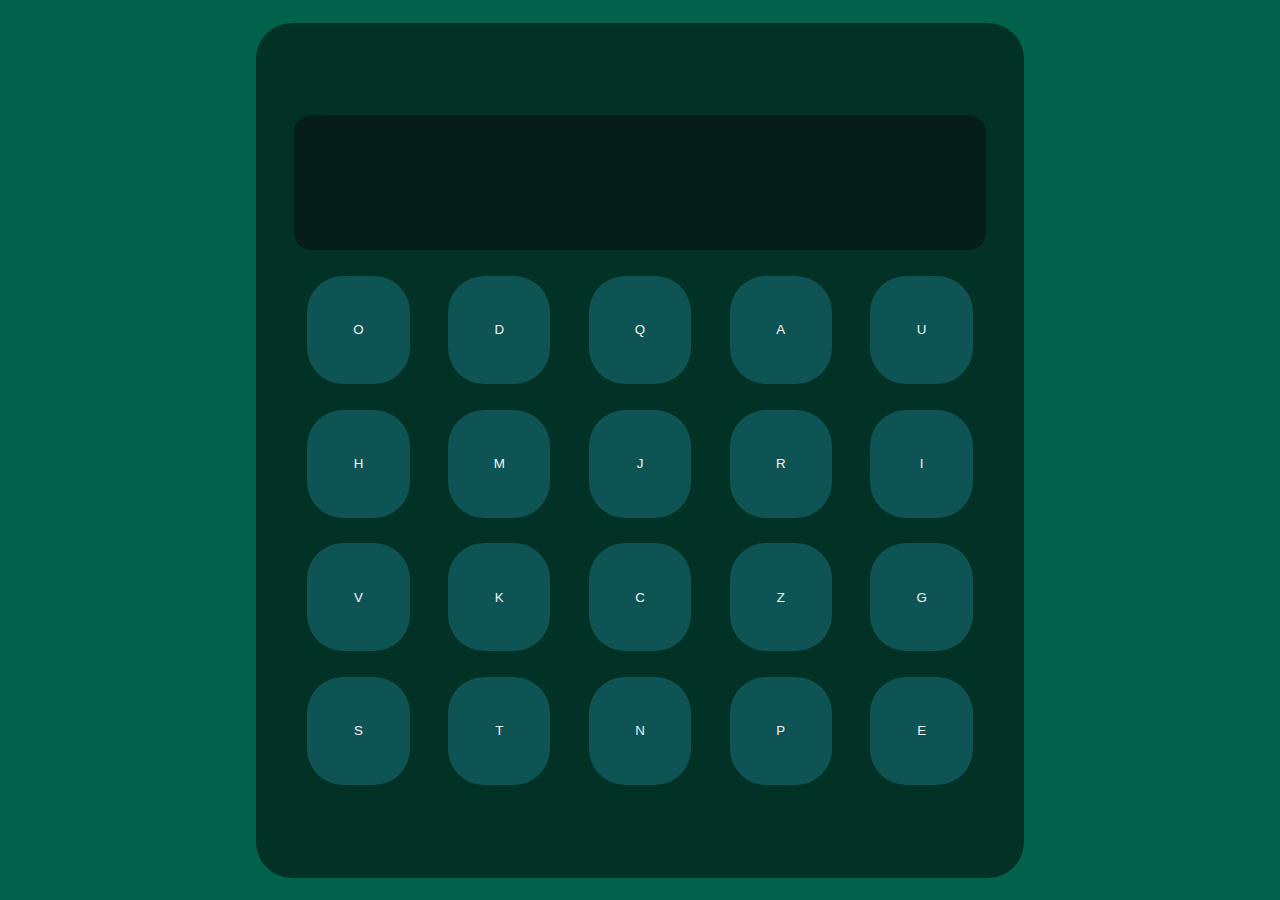
==== guessy.html @ 06e2c5e0 "ERROR: Site crashes on attempt to rerender the site after completing a guess. Problem might be from " ====
<!DOCTYPE html>
<html lang="en">
<head>
  <meta charset="UTF-8">
  <meta name="viewport" content="width=device-width, initial-scale=1.0">
  <title>Guessing game</title>
  <link rel="stylesheet" href="./styles/animations.css"/>
  <link rel="stylesheet" href="./styles/guessyStyles/general.css"/>
  <link rel="stylesheet" href="./styles/guessyStyles/guessy.css"/>
  <link rel="stylesheet" href="./styles/colors.css"/>
</head>
<body>
  <div class="container">

  </div>
  <script type="module" src="./scripts/guessy.js"></script>
</body>
</html>
---- styles/animations.css ----
@keyframes fade-in {
  0%{
    opacity: 0;
  }

  100%{
    opacity: 1;
  }
}

@keyframes fade-out {
  0%{
    opacity: 1;
  }

  100%{
    opacity: 0;
  }
}

@keyframes fade-in-out {
  0%{
    opacity: 0;
  }

  40%{
    opacity: 1;
  }

  80%{
    opacity: 1;
  }

  100%{
    opacity: 0;
  }
}
---- styles/guessyStyles/general.css ----
*{
  font-family: 'Gill Sans', 'Gill Sans MT', Calibri, 'Trebuchet MS', sans-serif;
  box-sizing: border-box;
  color: var(--fontColor1);
  padding:0;
  margin:0;
}

.invisible{
  display:none;
}

.grid-visible{
  display:grid;
}

.flex-visible{
  display:flex;
}

body{
  overflow: hidden;
  display: flex;
  align-items: center;
  justify-content: center;
  background-color: var(--mainColor1);
  width:100vw;
  height: 100vh;
}
---- styles/guessyStyles/guessy.css ----
.container{
  display: flex;
  flex-direction: column;
  width: 60%;
  height:95%;
  gap: 2vw;
  padding: 3vw;
  align-items: center;
  justify-content: center;
  background-color: var(--mainColor2);
  border-radius: 4vh;
}

.entry{
  background-color: var(--subColor2);
  width: 100%;
  border-radius: 2vh;
  place-content: center;
  min-height: 15vh;
  padding: 3vh;
  gap:1vw;
}

.letters{
  display: grid;
  place-content: center;
  grid-template-columns: 4vw 4vw 4vw 4vw 4vw;
  column-gap: 7vw;
  row-gap: 2vw;
  place-items: center;
}

.letter{
  display: flex;
  align-items: center;
  justify-content: center;
  background-color: var(--buttonColor3);
  width: 8vw;
  height: 12vh;
  border-radius: 4vh;
  border: none;

  &:hover{
    background-color: var(--buttonColor2);
  }
}
---- styles/colors.css ----
:root{
  --mainColor1: #03624c;
  --mainColor2: #023126;
  --subColor1: #024838;
  --subColor2: #061d19;
  --fontColor1: whitesmoke;
  --buttonColor1: #082929;
  --buttonColor2: #030f0f;
  --buttonColor3:#0e5454;
}
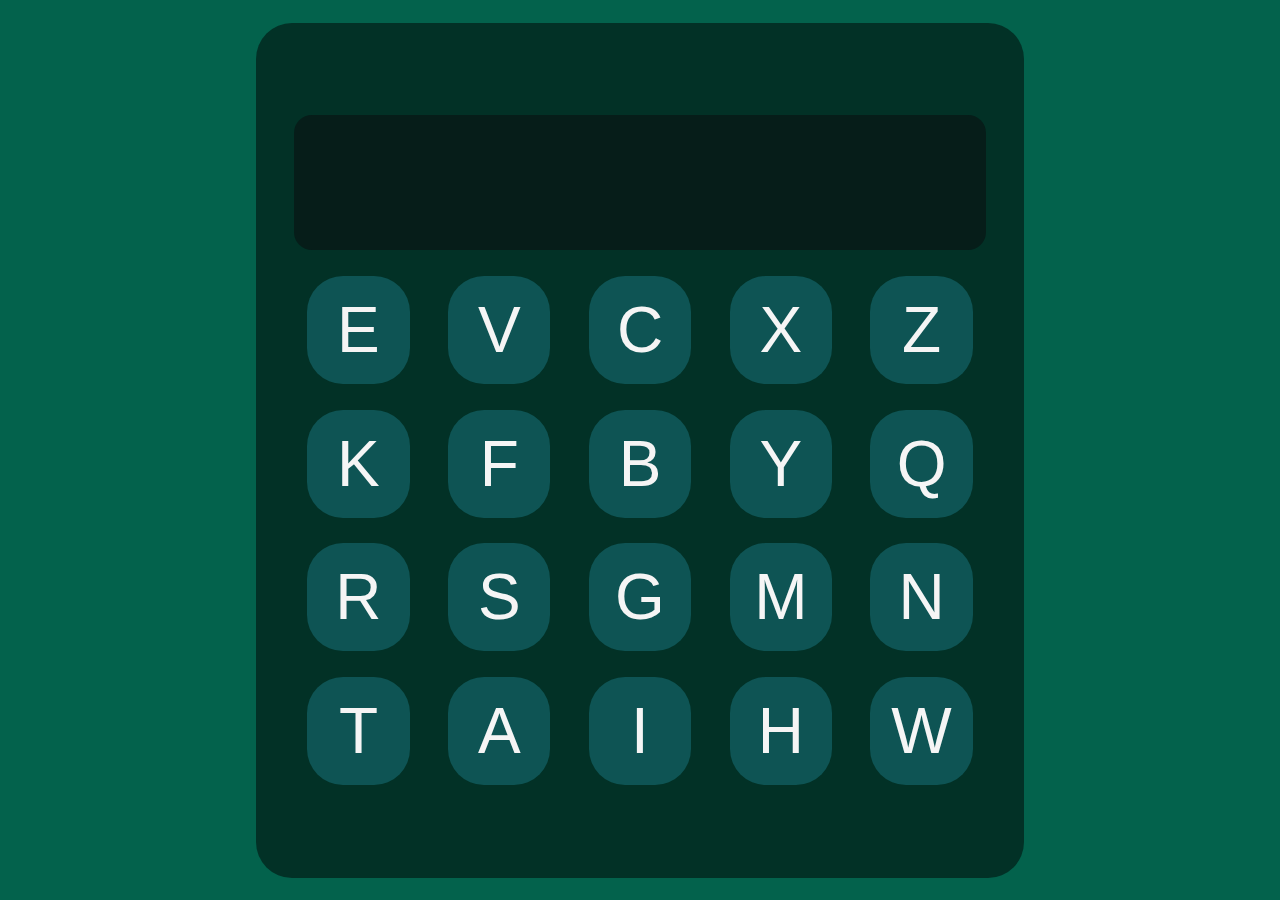
==== commit eecd29dc: "Created Congratulations method so a user knows when they've gotten the the answer. To Develop more u" ====
--- a/guessy.html
+++ b/guessy.html
@@ -8,8 +8,12 @@
   <link rel="stylesheet" href="./styles/guessyStyles/general.css"/>
   <link rel="stylesheet" href="./styles/guessyStyles/guessy.css"/>
   <link rel="stylesheet" href="./styles/colors.css"/>
+  <link rel="stylesheet" href="./styles/guessyStyles/confetti.css">
 </head>
 <body>
+  <div class="confetti-wrapper">
+    <!-- Confetti elements will be created using CSS -->
+  </div>
   <div class="container">
 
   </div>
--- a/styles/guessyStyles/guessy.css
+++ b/styles/guessyStyles/guessy.css
@@ -39,8 +39,10 @@
   height: 12vh;
   border-radius: 4vh;
   border: none;
+  font-size:4em;
+  font-style:bold;
 
   &:hover{
     background-color: var(--buttonColor2);
   }
-}+}
--- a/styles/guessyStyles/confetti.css
+++ b/styles/guessyStyles/confetti.css
@@ -0,0 +1,69 @@
+body {
+    margin: 0;
+    padding: 0;
+    overflow: hidden;
+  }
+  .confetti-wrapper {
+    position: fixed;
+    top: 0;
+    left: 0;
+    width: 100%;
+    height: 100%;
+    pointer-events: none; /* Prevent interaction */
+    overflow: hidden;
+  }
+  @keyframes confetti-fall {
+    0% {
+      transform: translateY(-100%) rotate(0deg);
+      opacity: 1;
+    }
+    100% {
+      transform: translateY(100vh) rotate(270deg);
+      opacity: 0.8;
+    }
+  }
+  .confetti-piece {
+    position: absolute;
+    width: 10px;
+    height: 20px;
+    background: var(--confetti-color, red);
+    opacity: 0.9;
+    animation: confetti-fall var(--fall-duration, 4s) linear infinite;
+    clip-path: polygon(50% 0%, 0% 100%, 100% 100%); 
+  }
+
+  /* Randomize confetti properties */
+.confetti-piece:nth-child(1) {
+    left: 10%;
+    --confetti-color: #ff6347;
+    --fall-duration: 3s;
+    }
+    .confetti-piece:nth-child(2) {
+    left: 25%;
+    --confetti-color: #ffa500;
+    --fall-duration: 5s;
+    }
+    .confetti-piece:nth-child(3) {
+    left: 40%;
+    --confetti-color: #32cd32;
+    --fall-duration: 4.5s;
+    }
+    .confetti-piece:nth-child(4) {
+    left: 60%;
+    --confetti-color: #1e90ff;
+    --fall-duration: 3.5s;
+    }
+    .confetti-piece:nth-child(5) {
+    left: 80%;
+    --confetti-color: #ff69b4;
+    --fall-duration: 6s;
+    }   
+
+    @keyframes confetti-fall {
+        0% {
+          transform: translateY(-100%) rotate(0deg);
+        }
+        100% {
+          transform: translateY(100vh) rotate(360deg);
+        }
+      }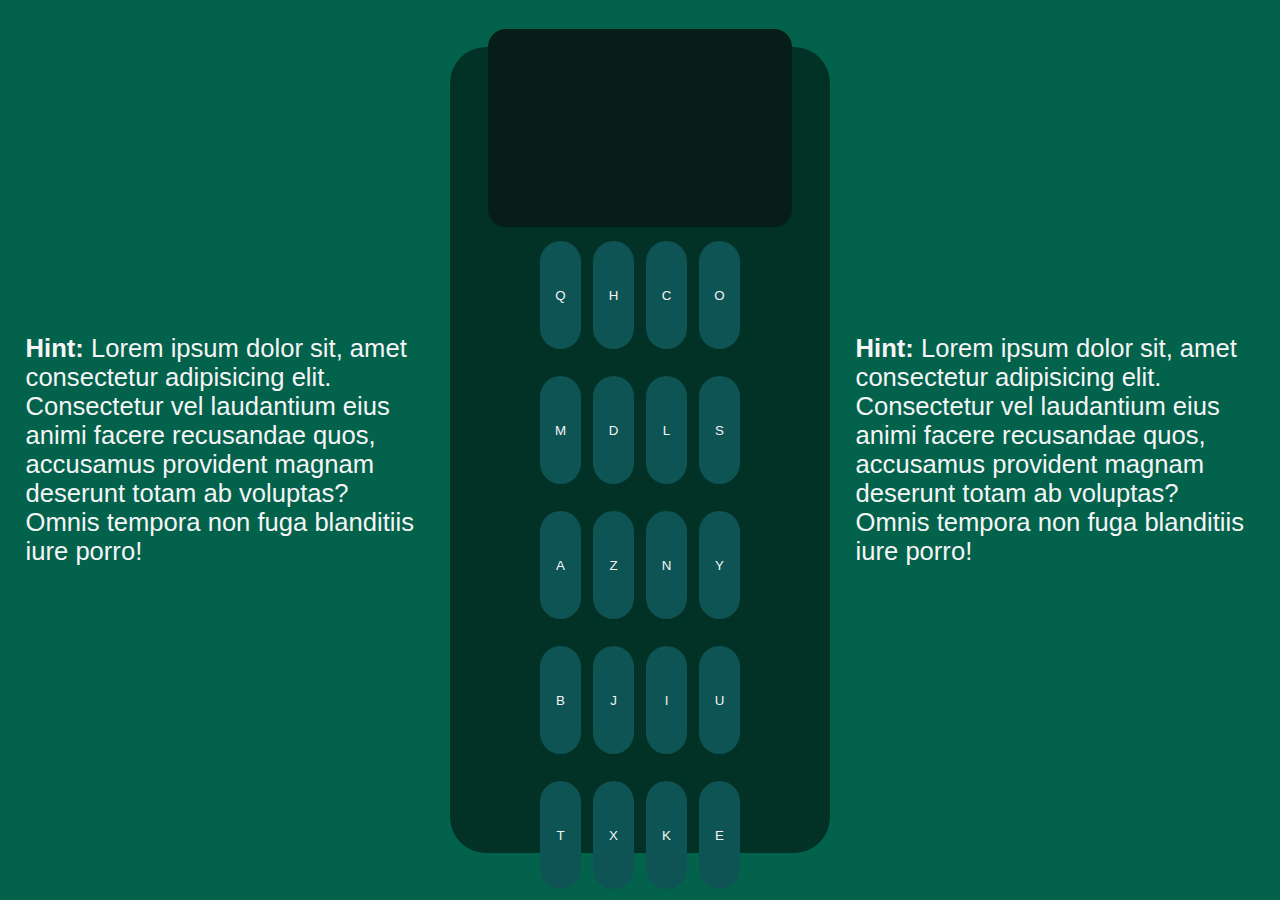
==== commit 12956e19: "Created hints box. Positioning and resizing of other components needs to be fixed('.letters', '.entr" ====
--- a/guessy.html
+++ b/guessy.html
@@ -14,8 +14,16 @@
   <div class="confetti-wrapper">
     <!-- Confetti elements will be created using CSS -->
   </div>
-  <div class="container">
-
+  <div class="overall">
+    <div class="hint">
+      Hint: <span class="act-hint">Lorem ipsum dolor sit, amet consectetur adipisicing elit. Consectetur vel laudantium eius animi facere recusandae quos, accusamus provident magnam deserunt totam ab voluptas? Omnis tempora non fuga blanditiis iure porro!</span>
+    </div>
+    <div class="container">
+  
+    </div>
+    <div class="hint">
+      Hint: <span class="act-hint">Lorem ipsum dolor sit, amet consectetur adipisicing elit. Consectetur vel laudantium eius animi facere recusandae quos, accusamus provident magnam deserunt totam ab voluptas? Omnis tempora non fuga blanditiis iure porro!</span>
+    </div>
   </div>
   <script type="module" src="./scripts/guessy.js"></script>
 </body>
--- a/styles/guessyStyles/general.css
+++ b/styles/guessyStyles/general.css
@@ -20,10 +20,7 @@
 
 body{
   overflow: hidden;
-  display: flex;
-  align-items: center;
-  justify-content: center;
   background-color: var(--mainColor1);
   width:100vw;
   height: 100vh;
-}+}
--- a/styles/guessyStyles/guessy.css
+++ b/styles/guessyStyles/guessy.css
@@ -1,10 +1,31 @@
+.overall{
+  display: flex;
+  align-items: center;
+  justify-content: center;
+  width: 100%;
+  height: 100%;
+  padding: 2vw;
+  gap: 2vw;
+}
+
+.hint{
+  font-weight: bold;
+  font-size: 2vw;
+}
+
+.hint > .act-hint{
+  font-weight: normal;
+}
+
 .container{
   display: flex;
   flex-direction: column;
-  width: 60%;
+  min-width: 380px;
+  width: 55%;
+  max-width: 500px;
   height:95%;
-  gap: 2vw;
-  padding: 3vw;
+  gap: 10%;
+  padding: 5vh 3vw 9vh 3vw;
   align-items: center;
   justify-content: center;
   background-color: var(--mainColor2);
@@ -16,7 +37,7 @@
   width: 100%;
   border-radius: 2vh;
   place-content: center;
-  min-height: 15vh;
+  min-height: 22vh;
   padding: 3vh;
   gap:1vw;
 }
@@ -24,9 +45,9 @@
 .letters{
   display: grid;
   place-content: center;
-  grid-template-columns: 4vw 4vw 4vw 4vw 4vw;
-  column-gap: 7vw;
-  row-gap: 2vw;
+  grid-template-columns: 100% 100% 100% 100%;
+  column-gap: 30%;
+  row-gap: 5%;
   place-items: center;
 }
 
@@ -35,14 +56,12 @@
   align-items: center;
   justify-content: center;
   background-color: var(--buttonColor3);
-  width: 8vw;
+  width: 100%;
   height: 12vh;
   border-radius: 4vh;
   border: none;
-  font-size:4em;
-  font-style:bold;
 
   &:hover{
     background-color: var(--buttonColor2);
   }
-}
+}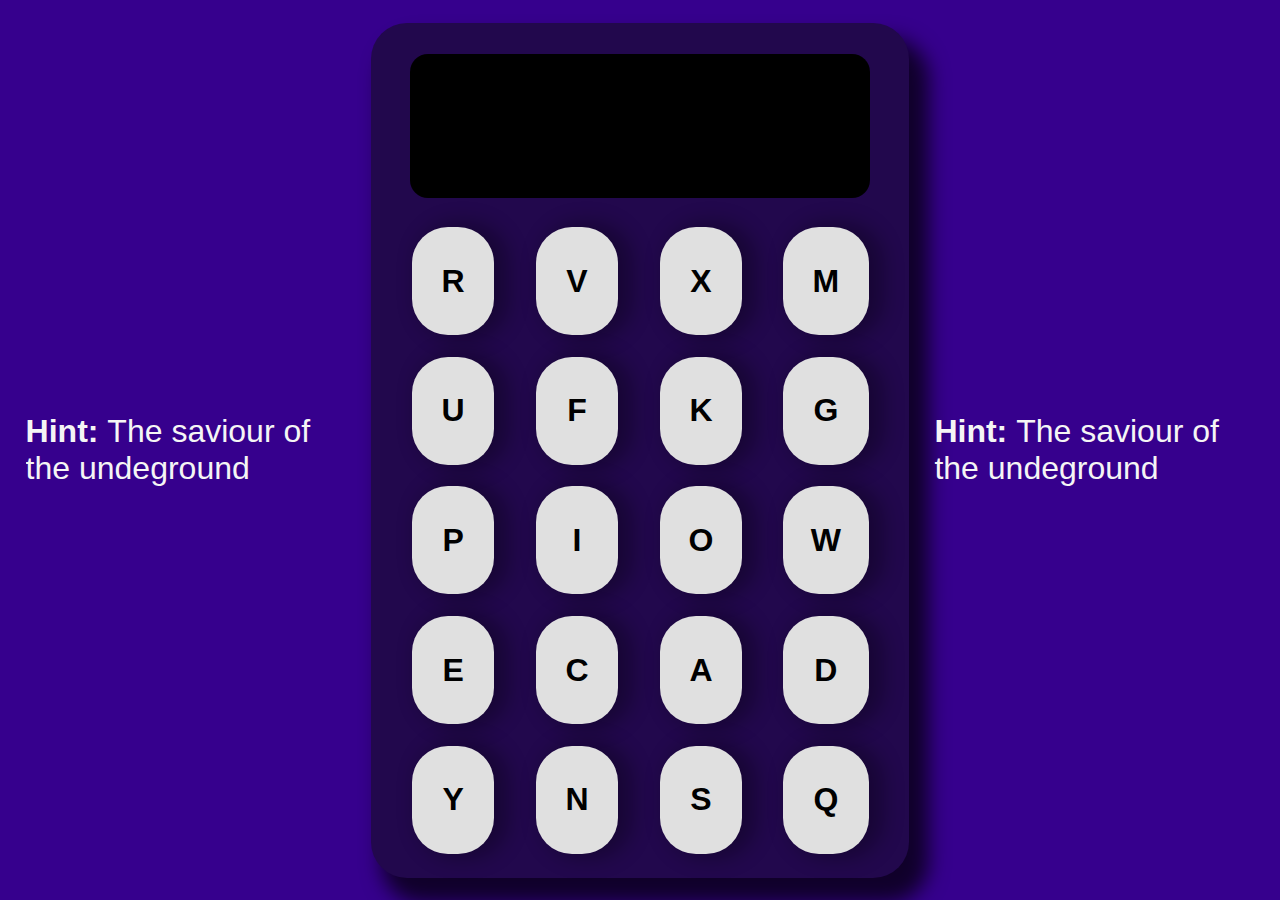
==== commit d1e99f95: "Functionality Complete. Design and animations need to be defined" ====
--- a/guessy.html
+++ b/guessy.html
@@ -9,20 +9,32 @@
   <link rel="stylesheet" href="./styles/guessyStyles/guessy.css"/>
   <link rel="stylesheet" href="./styles/colors.css"/>
   <link rel="stylesheet" href="./styles/guessyStyles/confetti.css">
+  <link rel="stylesheet" href="./styles/animations.css">
 </head>
 <body>
   <div class="confetti-wrapper">
     <!-- Confetti elements will be created using CSS -->
   </div>
+  <div class="mobile-hint-container">
+    <div class="hint-container">
+      <p class="hint">
+      </p>
+    </div>
+  </div>
   <div class="overall">
-    <div class="hint">
-      Hint: <span class="act-hint">Lorem ipsum dolor sit, amet consectetur adipisicing elit. Consectetur vel laudantium eius animi facere recusandae quos, accusamus provident magnam deserunt totam ab voluptas? Omnis tempora non fuga blanditiis iure porro!</span>
+    <button class="hint-button">
+      <img src alt="show hint button.">
+    </button>
+    <div class="hint-container">
+      <p class="hint wide-screen">
+      </p>
     </div>
     <div class="container">
   
     </div>
-    <div class="hint">
-      Hint: <span class="act-hint">Lorem ipsum dolor sit, amet consectetur adipisicing elit. Consectetur vel laudantium eius animi facere recusandae quos, accusamus provident magnam deserunt totam ab voluptas? Omnis tempora non fuga blanditiis iure porro!</span>
+    <div class="hint-container">
+      <p class="hint wide-screen">
+      </p>
     </div>
   </div>
   <script type="module" src="./scripts/guessy.js"></script>
--- a/styles/animations.css
+++ b/styles/animations.css
@@ -34,4 +34,20 @@
   100%{
     opacity: 0;
   }
+}
+
+@keyframes dance {
+  25%{
+    transform: rotate(-5deg);
+  }
+
+  75%{
+    transform: rotate(10deg);
+  }
+}
+
+@keyframes floating {
+  50%{
+    transform: translateY(1vh);
+  }
 }--- a/styles/guessyStyles/general.css
+++ b/styles/guessyStyles/general.css
@@ -22,5 +22,5 @@
   overflow: hidden;
   background-color: var(--mainColor1);
   width:100vw;
-  height: 100vh;
+  height:100vh;
 }
--- a/styles/guessyStyles/guessy.css
+++ b/styles/guessyStyles/guessy.css
@@ -1,35 +1,72 @@
+.hint-container{
+  max-width: 25vw;
+  font-weight: bold;
+  font-size: 2.5vw;
+  overflow: hidden;
+  border-radius: 40px;
+  padding: 5vh 0;
+}
+
+.act-hint{
+  font-weight: normal;
+}
+
+.hint-button{
+  align-items: center;
+  justify-content: center;
+  width: 40px;
+  height: 40px;
+  position: absolute;
+  top: 1vh;
+  right: 1vw;
+}
+
+.mobile-hint-container{
+  width:100vw;
+  height:100vh;
+  background-color: rgba(0, 0, 0, 0.4);
+  position: absolute;
+  align-items: center;
+  justify-content: center;
+  padding: 10vh 0;
+}
+
+.mobile-hint-container > .hint-container{
+  text-align: left;
+  font-size: large;
+  padding: 3vw;
+  max-height: 80vh;
+  max-width: 30vw;
+  background-color: var(--mainColor2);
+}
+
+.mobile-hint-container .hint{
+  font-size:clamp(0.2em, 3vw, 2em);
+}
+
 .overall{
   display: flex;
   align-items: center;
   justify-content: center;
-  width: 100%;
-  height: 100%;
+  height: 100vh;
+  max-width: 100vw;
   padding: 2vw;
   gap: 2vw;
-}
-
-.hint{
-  font-weight: bold;
-  font-size: 2vw;
-}
-
-.hint > .act-hint{
-  font-weight: normal;
 }
 
 .container{
   display: flex;
   flex-direction: column;
-  min-width: 380px;
-  width: 55%;
-  max-width: 500px;
-  height:95%;
+  width: 50vw;
+  height: 95vh;
   gap: 10%;
   padding: 5vh 3vw 9vh 3vw;
   align-items: center;
   justify-content: center;
   background-color: var(--mainColor2);
   border-radius: 4vh;
+  animation: floating 4s ease-in-out infinite;
+  box-shadow: 15px 20px 20px 5px rgba(0, 0, 0, 0.7);
 }
 
 .entry{
@@ -37,31 +74,82 @@
   width: 100%;
   border-radius: 2vh;
   place-content: center;
-  min-height: 22vh;
+  min-height: 16vh;
   padding: 3vh;
   gap:1vw;
 }
 
+.entry .letter{
+  animation: none;
+}
+
 .letters{
+  width: 100%;
   display: grid;
   place-content: center;
-  grid-template-columns: 100% 100% 100% 100%;
-  column-gap: 30%;
-  row-gap: 5%;
+  grid-template-columns: 1fr 1fr 1fr 1fr;
+  padding: 0 5%;
+  gap: 4% 20%;
   place-items: center;
 }
 
 .letter{
+  font-size: 2em;
+  font-weight: bold;
+  color: var(--subColor2);
+  animation: dance 3.5s infinite;
   display: flex;
   align-items: center;
   justify-content: center;
   background-color: var(--buttonColor3);
-  width: 100%;
+  padding: 0.5vw;
+  width: 200%;
   height: 12vh;
   border-radius: 4vh;
   border: none;
+  box-shadow: 10px 0px 20px 5px rgba(0, 0, 0, 0.3);
 
   &:hover{
     background-color: var(--buttonColor2);
   }
+}  
+
+@media (min-width:600.5px) {
+  .hint-container{
+    display: flex;
+    align-items: center;
+    justify-content: center;
+  }
+
+  .container{
+    min-width: 381px;
+    max-width: 600px;
+  }
+
+  .mobile-hint-container{
+    display: none;
+   }
+
+  .hint-button{
+    display: none;
+  }
+}
+
+@media (max-width:600px) {
+ .wide-screen{
+  display: none;
+ }
+
+ .mobile-hint-container{
+  display: none;
+ }
+
+ .container{
+  min-width: 300px;
+  max-width: 400px;
+ }
+
+ .hint-button{
+  display: flex;
+ }
 }--- a/styles/colors.css
+++ b/styles/colors.css
@@ -1,10 +1,10 @@
 :root{
-  --mainColor1: #03624c;
-  --mainColor2: #023126;
-  --subColor1: #024838;
-  --subColor2: #061d19;
+  --mainColor1: #36008d;
+  --mainColor2: #22084d;
+  --subColor1: #2b0a5f;
+  --subColor2: #000000;
   --fontColor1: whitesmoke;
-  --buttonColor1: #082929;
-  --buttonColor2: #030f0f;
-  --buttonColor3:#0e5454;
+  --buttonColor1: #160829;
+  --buttonColor2: #00032c;
+  --buttonColor3:#e0e0e0;
 }--- a/styles/animations.css
+++ b/styles/animations.css
@@ -34,4 +34,20 @@
   100%{
     opacity: 0;
   }
+}
+
+@keyframes dance {
+  25%{
+    transform: rotate(-5deg);
+  }
+
+  75%{
+    transform: rotate(10deg);
+  }
+}
+
+@keyframes floating {
+  50%{
+    transform: translateY(1vh);
+  }
 }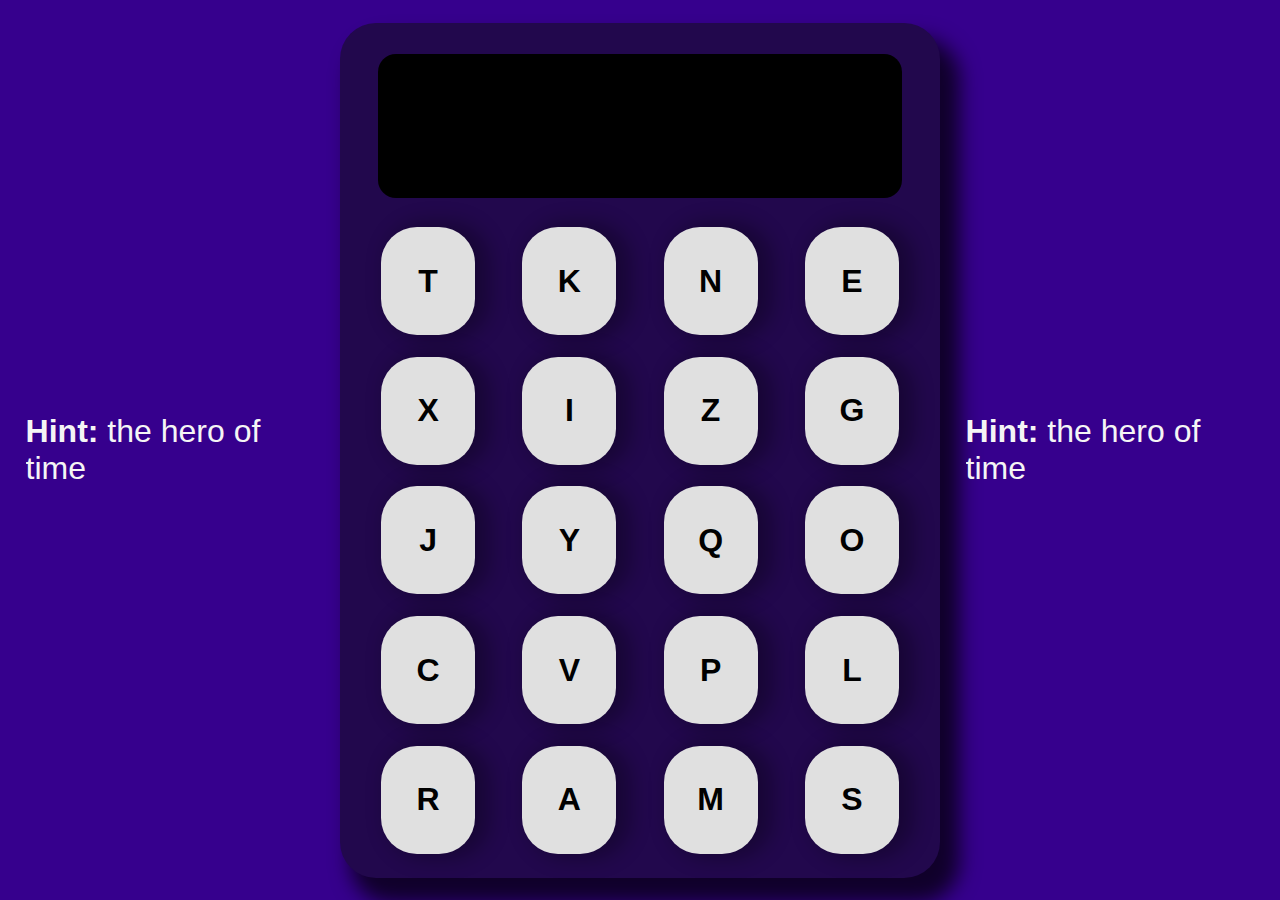
==== commit b130622a: "A lot of design changes. Currently working on Mobile Responsiveness" ====
--- a/guessy.html
+++ b/guessy.html
@@ -23,7 +23,7 @@
   </div>
   <div class="overall">
     <button class="hint-button">
-      <img src alt="show hint button.">
+      <img src="./assets/images/icons/question-mark-cartoony-icon.png" alt="show hint button.">
     </button>
     <div class="hint-container">
       <p class="hint wide-screen">
--- a/styles/guessyStyles/guessy.css
+++ b/styles/guessyStyles/guessy.css
@@ -19,6 +19,12 @@
   position: absolute;
   top: 1vh;
   right: 1vw;
+}
+
+.hint-button img{
+  object-fit: cover;
+  height: 6vh;
+  width: 6vh;
 }
 
 .mobile-hint-container{
@@ -152,4 +158,4 @@
  .hint-button{
   display: flex;
  }
-}+}
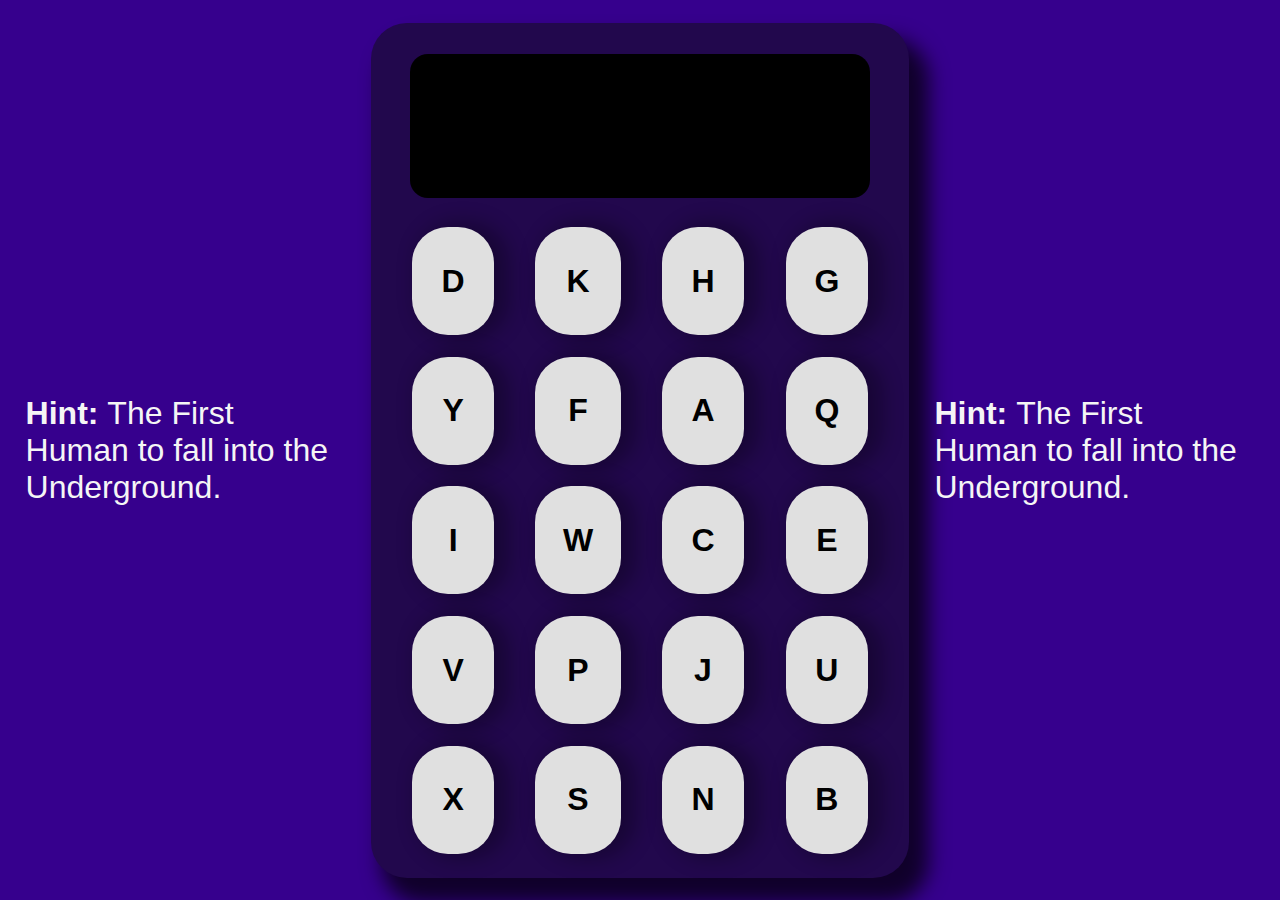
==== commit b974f0d9: "Done with mobile responsiveness. Unto fixing minor bugs like, not displaying all the required letter" ====
--- a/guessy.html
+++ b/guessy.html
@@ -23,7 +23,7 @@
   </div>
   <div class="overall">
     <button class="hint-button">
-      <img src="./assets/images/icons/question-mark-cartoony-icon.png" alt="show hint button.">
+      <img class="hint-button-img" src="./assets/images/icons/question-mark-cartoony-icon.png" alt="show hint button.">
     </button>
     <div class="hint-container">
       <p class="hint wide-screen">
--- a/styles/guessyStyles/guessy.css
+++ b/styles/guessyStyles/guessy.css
@@ -19,6 +19,11 @@
   position: absolute;
   top: 1vh;
   right: 1vw;
+  z-index: 101;
+
+  &:hover{
+    cursor: pointer;
+  }
 }
 
 .hint-button img{
@@ -35,6 +40,7 @@
   align-items: center;
   justify-content: center;
   padding: 10vh 0;
+  z-index: 100;
 }
 
 .mobile-hint-container > .hint-container{
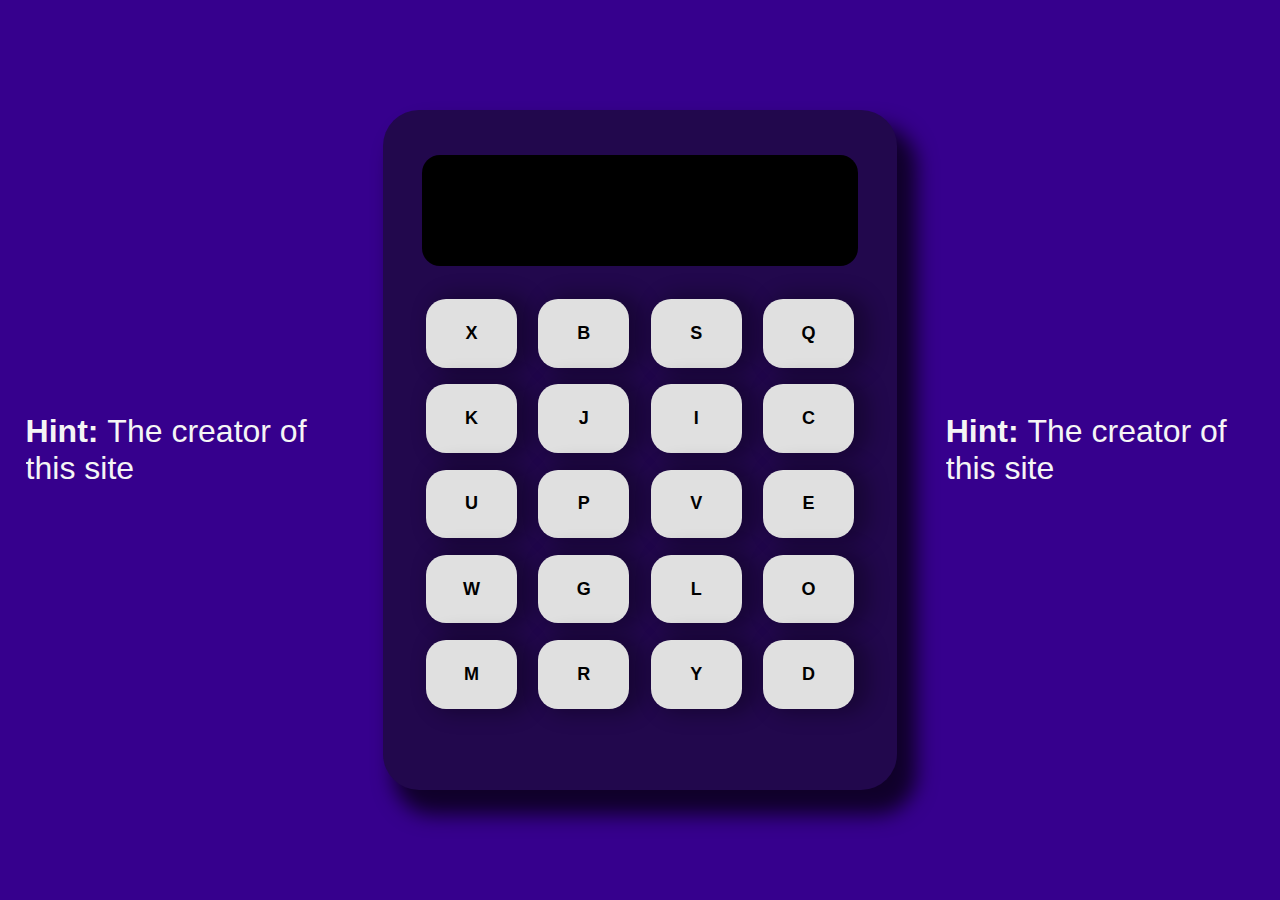
==== commit a6d6bbbe: "Mobile and  Wide Screen Compatibility, Checked. Almost ocmpletely efficient. Still need to fix requi" ====
--- a/guessy.html
+++ b/guessy.html
@@ -21,7 +21,7 @@
       </p>
     </div>
   </div>
-  <div class="overall">
+  <main class="overall">
     <button class="hint-button">
       <img class="hint-button-img" src="./assets/images/icons/question-mark-cartoony-icon.png" alt="show hint button.">
     </button>
@@ -36,7 +36,7 @@
       <p class="hint wide-screen">
       </p>
     </div>
-  </div>
+  </main>
   <script type="module" src="./scripts/guessy.js"></script>
 </body>
 </html>--- a/styles/guessyStyles/general.css
+++ b/styles/guessyStyles/general.css
@@ -1,6 +1,8 @@
 *{
   font-family: 'Gill Sans', 'Gill Sans MT', Calibri, 'Trebuchet MS', sans-serif;
   box-sizing: border-box;
+  padding: 0;
+  margin: 0;
   color: var(--fontColor1);
   padding:0;
   margin:0;
@@ -18,9 +20,16 @@
   display:flex;
 }
 
+
 body{
   overflow: hidden;
   background-color: var(--mainColor1);
-  width:100vw;
-  height:100vh;
+  width:100%;
+  height:100dvh;
 }
+
+
+html, body{
+  min-width: 350px;
+  min-height: 550px;
+}
--- a/styles/guessyStyles/guessy.css
+++ b/styles/guessyStyles/guessy.css
@@ -20,6 +20,7 @@
   top: 1vh;
   right: 1vw;
   z-index: 101;
+  overflow: hidden;
 
   &:hover{
     cursor: pointer;
@@ -57,24 +58,25 @@
 }
 
 .overall{
+  min-width: 350px;
+  min-height: 550px;
   display: flex;
   align-items: center;
   justify-content: center;
+  overflow: hidden;
   height: 100vh;
   max-width: 100vw;
   padding: 2vw;
-  gap: 2vw;
+  gap: 4%;
 }
 
 .container{
   display: flex;
   flex-direction: column;
   width: 50vw;
-  height: 95vh;
-  gap: 10%;
+  height: 80%;
+  gap: 6%;
   padding: 5vh 3vw 9vh 3vw;
-  align-items: center;
-  justify-content: center;
   background-color: var(--mainColor2);
   border-radius: 4vh;
   animation: floating 4s ease-in-out infinite;
@@ -85,10 +87,10 @@
   background-color: var(--subColor2);
   width: 100%;
   border-radius: 2vh;
-  place-content: center;
-  min-height: 16vh;
-  padding: 3vh;
-  gap:1vw;
+  place-items: center;
+  min-height: 20%;
+  padding: 3%;
+  gap:4%;
 }
 
 .entry .letter{
@@ -97,32 +99,32 @@
 
 .letters{
   width: 100%;
+  height: 100%;
   display: grid;
-  place-content: center;
-  grid-template-columns: 1fr 1fr 1fr 1fr;
-  padding: 0 5%;
-  gap: 4% 20%;
   place-items: center;
+  grid-template-columns: repeat(4, 1fr);
+  flex: 1;
+  padding: 0 1%;
+  gap: 4% 5%;
 }
 
 .letter{
-  font-size: 2em;
+  font-size: large;
   font-weight: bold;
   color: var(--subColor2);
   animation: dance 3.5s infinite;
-  display: flex;
-  align-items: center;
-  justify-content: center;
+  width: clamp(50px, 100%, 200px);
+  height: clamp(50px, 100%, 80px);
   background-color: var(--buttonColor3);
-  padding: 0.5vw;
-  width: 200%;
-  height: 12vh;
-  border-radius: 4vh;
+  padding: 0.5%;
+  border-radius: 20px;
   border: none;
   box-shadow: 10px 0px 20px 5px rgba(0, 0, 0, 0.3);
+  transition: background-color 0.12s, color 0.12s;
 
   &:hover{
     background-color: var(--buttonColor2);
+    color: var(--font-color2);
   }
 }  
 
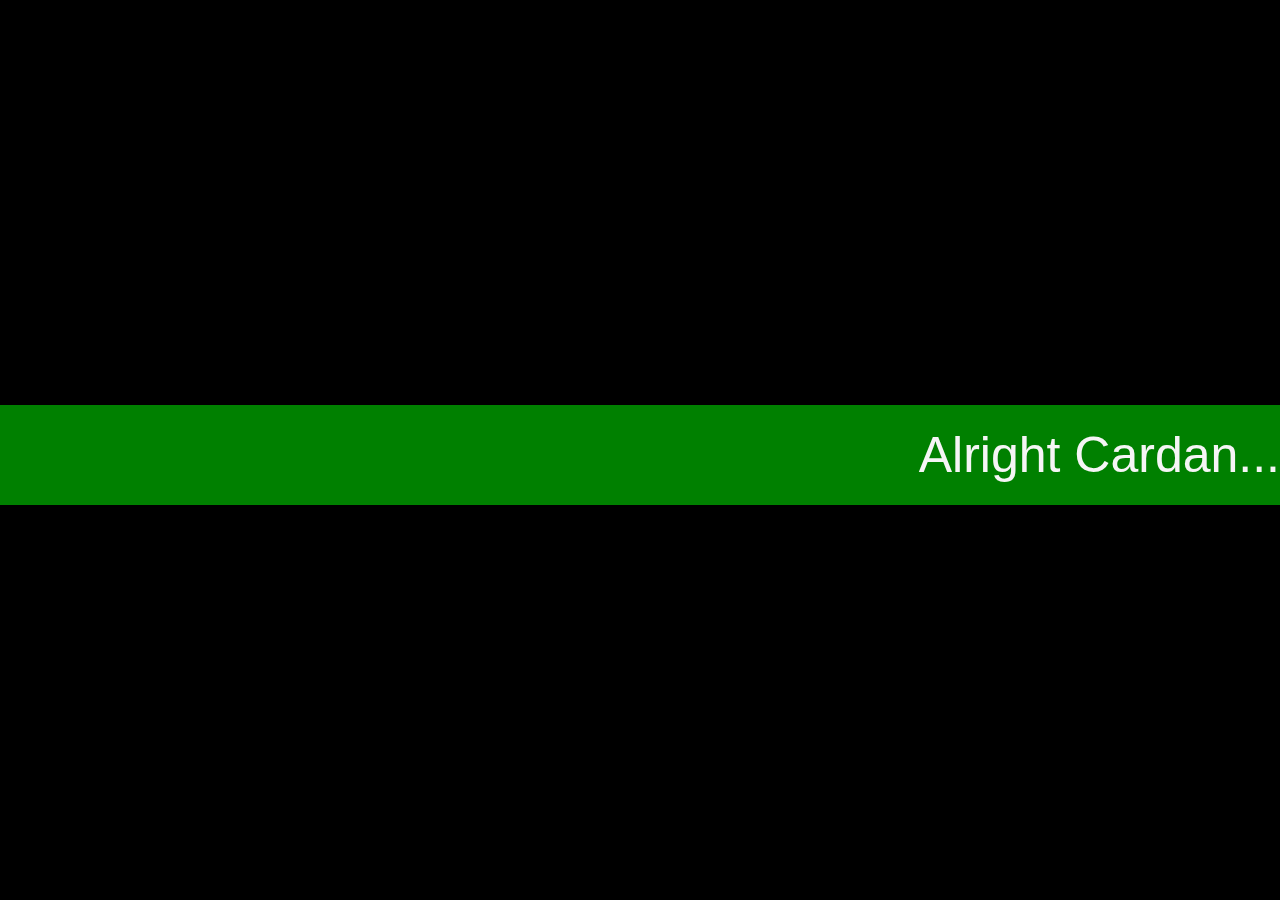
==== commit 2eddba24: "Functionality done. Working on the intro now..." ====
--- a/guessy.html
+++ b/guessy.html
@@ -10,33 +10,18 @@
   <link rel="stylesheet" href="./styles/colors.css"/>
   <link rel="stylesheet" href="./styles/guessyStyles/confetti.css">
   <link rel="stylesheet" href="./styles/animations.css">
+  <link rel="stylesheet" href="./styles/guessyStyles/guessy-intro.css">
 </head>
 <body>
-  <div class="confetti-wrapper">
-    <!-- Confetti elements will be created using CSS -->
-  </div>
-  <div class="mobile-hint-container">
-    <div class="hint-container">
-      <p class="hint">
-      </p>
+  <main>
+    <div class="game-intro">
+    <div class="black-bar">
+    </div>
+    <div class="intro-stage">
+      <p class="stage"></p>
     </div>
   </div>
-  <main class="overall">
-    <button class="hint-button">
-      <img class="hint-button-img" src="./assets/images/icons/question-mark-cartoony-icon.png" alt="show hint button.">
-    </button>
-    <div class="hint-container">
-      <p class="hint wide-screen">
-      </p>
-    </div>
-    <div class="container">
-  
-    </div>
-    <div class="hint-container">
-      <p class="hint wide-screen">
-      </p>
-    </div>
-  </main>
+</main>
   <script type="module" src="./scripts/guessy.js"></script>
 </body>
 </html>--- a/styles/animations.css
+++ b/styles/animations.css
@@ -50,4 +50,38 @@
   50%{
     transform: translateY(1vh);
   }
+}
+
+@keyframes bounce-out-left{
+  20%{
+    scale: 150%;
+    transform: rotate(-30deg);
+  }
+
+  60%{
+    scale: 150%;
+    transform: rotate(-30deg);
+  }
+}
+
+@keyframes bounce-out-right{
+  20%{
+    scale: 150%;
+    transform: rotate(30deg);
+  }
+
+  60%{
+    scale: 150%;
+    transform: rotate(30deg);
+  }
+}
+
+@keyframes bounce-out{
+  20%{
+    scale: 150%;
+  }
+
+  60%{
+    scale: 150%;
+  }
 }--- a/styles/guessyStyles/general.css
+++ b/styles/guessyStyles/general.css
@@ -4,8 +4,6 @@
   padding: 0;
   margin: 0;
   color: var(--fontColor1);
-  padding:0;
-  margin:0;
 }
 
 .invisible{
@@ -22,7 +20,6 @@
 
 
 body{
-  overflow: hidden;
   background-color: var(--mainColor1);
   width:100%;
   height:100dvh;
@@ -32,4 +29,6 @@
 html, body{
   min-width: 350px;
   min-height: 550px;
+  scroll-behavior: unset;
+  overflow: hidden;
 }
--- a/styles/guessyStyles/guessy.css
+++ b/styles/guessyStyles/guessy.css
@@ -1,153 +1,207 @@
-.hint-container{
-  max-width: 25vw;
-  font-weight: bold;
-  font-size: 2.5vw;
-  overflow: hidden;
-  border-radius: 40px;
-  padding: 5vh 0;
-}
-
-.act-hint{
-  font-weight: normal;
-}
-
-.hint-button{
+.main-game{
+  display: flex;
+  position: relative;
   align-items: center;
   justify-content: center;
-  width: 40px;
-  height: 40px;
-  position: absolute;
-  top: 1vh;
-  right: 1vw;
-  z-index: 101;
-  overflow: hidden;
-
-  &:hover{
-    cursor: pointer;
-  }
-}
-
-.hint-button img{
-  object-fit: cover;
-  height: 6vh;
-  width: 6vh;
-}
-
-.mobile-hint-container{
-  width:100vw;
-  height:100vh;
-  background-color: rgba(0, 0, 0, 0.4);
-  position: absolute;
-  align-items: center;
-  justify-content: center;
-  padding: 10vh 0;
-  z-index: 100;
-}
-
-.mobile-hint-container > .hint-container{
-  text-align: left;
-  font-size: large;
-  padding: 3vw;
-  max-height: 80vh;
-  max-width: 30vw;
-  background-color: var(--mainColor2);
-}
-
-.mobile-hint-container .hint{
-  font-size:clamp(0.2em, 3vw, 2em);
-}
-
-.overall{
-  min-width: 350px;
-  min-height: 550px;
-  display: flex;
-  align-items: center;
-  justify-content: center;
-  overflow: hidden;
-  height: 100vh;
-  max-width: 100vw;
-  padding: 2vw;
-  gap: 4%;
-}
-
-.container{
-  display: flex;
-  flex-direction: column;
-  width: 50vw;
-  height: 80%;
-  gap: 6%;
-  padding: 5vh 3vw 9vh 3vw;
-  background-color: var(--mainColor2);
-  border-radius: 4vh;
-  animation: floating 4s ease-in-out infinite;
-  box-shadow: 15px 20px 20px 5px rgba(0, 0, 0, 0.7);
-}
-
-.entry{
-  background-color: var(--subColor2);
-  width: 100%;
-  border-radius: 2vh;
-  place-items: center;
-  min-height: 20%;
-  padding: 3%;
-  gap:4%;
-}
-
-.entry .letter{
-  animation: none;
-}
-
-.letters{
-  width: 100%;
-  height: 100%;
-  display: grid;
-  place-items: center;
-  grid-template-columns: repeat(4, 1fr);
-  flex: 1;
-  padding: 0 1%;
-  gap: 4% 5%;
-}
-
-.letter{
-  font-size: large;
-  font-weight: bold;
-  color: var(--subColor2);
-  animation: dance 3.5s infinite;
-  width: clamp(50px, 100%, 200px);
-  height: clamp(50px, 100%, 80px);
-  background-color: var(--buttonColor3);
-  padding: 0.5%;
-  border-radius: 20px;
-  border: none;
-  box-shadow: 10px 0px 20px 5px rgba(0, 0, 0, 0.3);
-  transition: background-color 0.12s, color 0.12s;
-
-  &:hover{
-    background-color: var(--buttonColor2);
-    color: var(--font-color2);
-  }
-}  
-
-@media (min-width:600.5px) {
+
+  .score-and-timer{
+    position: absolute;
+    top: 2%;
+    left: 2%;
+
+    .curr-score{
+      .score{
+        color: orange;
+      }
+    }
+
+    .timer{
+      .time{
+        color: #ff0112;
+      }
+    }
+  }
+
   .hint-container{
+    max-width: 25vw;
+    font-weight: bold;
+    font-size: 2.5vw;
+    overflow: hidden;
+    border-radius: 40px;
+    padding: 5vh 0;
+  }
+  
+  .act-hint{
+    font-weight: normal;
+  }
+  
+  .hint-button{
+    align-items: center;
+    justify-content: center;
+    width: 40px;
+    height: 40px;
+    position: absolute;
+    top: 1vh;
+    right: 1vw;
+    z-index: 101;
+    overflow: hidden;
+  
+    &:hover{
+      cursor: pointer;
+    }
+  }
+  
+  .hint-button img{
+    object-fit: cover;
+    height: 6vh;
+    width: 6vh;
+  }
+  
+  .mobile-hint-container{
+    width:100vw;
+    height:100vh;
+    background-color: rgba(0, 0, 0, 0.4);
+    position: absolute;
+    align-items: center;
+    justify-content: center;
+    padding: 10vh 0;
+    z-index: 100;
+  }
+  
+  .mobile-hint-container > .hint-container{
+    text-align: left;
+    font-size: large;
+    padding: 3vw;
+    max-height: 80vh;
+    max-width: 30vw;
+    background-color: var(--mainColor2);
+  }
+  
+  .mobile-hint-container .hint{
+    font-size:clamp(0.2em, 3vw, 2em);
+  }
+  
+  .overall{
+    animation: fade-in 0.8s ease-in;
+    min-width: 350px;
+    min-height: 550px;
     display: flex;
     align-items: center;
     justify-content: center;
-  }
-
+    overflow: hidden;
+    height: 100vh;
+    max-width: 100vw;
+    padding: 2vw;
+    gap: 4%;
+  }
+  
   .container{
-    min-width: 381px;
-    max-width: 600px;
-  }
-
-  .mobile-hint-container{
-    display: none;
-   }
-
-  .hint-button{
-    display: none;
-  }
+    display: flex;
+    flex-direction: column;
+    width: 50vw;
+    height: 80%;
+    gap: 6%;
+    padding: 5vh 3vw 9vh 3vw;
+    background-color: var(--mainColor2);
+    border-radius: 4vh;
+    animation: floating 4s ease-in-out infinite;
+    box-shadow: 15px 20px 20px 5px rgba(0, 0, 0, 0.7);
+  }
+  
+  .entry{
+    background-color: var(--subColor2);
+    width: 100%;
+    border-radius: 2vh;
+    place-items: center;
+    min-height: 20%;
+    padding: 3%;
+    gap:4%;
+  }
+  
+  .entry .letter{
+    animation: none;
+  }
+  
+  .letters{
+    width: 100%;
+    height: 100%;
+    display: grid;
+    place-items: center;
+    grid-template-columns: repeat(4, 1fr);
+    flex: 1;
+    padding: 0 1%;
+    gap: 4% 5%;
+  }
+  
+  .letter{
+    font-size: large;
+    font-weight: bold;
+    color: var(--subColor2);
+    animation: dance 3.5s linear infinite;
+    width: clamp(50px, 100%, 200px);
+    height: clamp(50px, 100%, 80px);
+    background-color: var(--buttonColor3);
+    padding: 0.5%;
+    border-radius: 20px;
+    border: none;
+    box-shadow: 10px 0px 20px 5px rgba(0, 0, 0, 0.3);
+    transition: background-color 0.12s, color 0.12s;
+  
+    &:hover{
+      background-color: var(--buttonColor1);
+      color: var(--font-color2);
+    }
+
+    &:active{
+      background-color: var(--buttonColor2);
+      color: var(--font-color2);
+    }
+  }  
+  
+  @media (min-width:600.5px) {
+    .hint-container{
+      display: flex;
+      align-items: center;
+      justify-content: center;
+    }
+  
+    .container{
+      min-width: 381px;
+      max-width: 600px;
+    }
+  
+    .mobile-hint-container{
+      display: none;
+     }
+  
+    .hint-button{
+      display: none;
+    }
+  }
+  
 }
+
+.end-game{
+  width: 100vw;
+  height: 100vh;
+  display: none;
+  flex-direction: column;
+  align-items: center;
+  justify-content: center;
+  font-size: 10vw;
+
+  .score-display{
+    
+  }
+
+  .game-comment{
+  } 
+
+  .player-score{
+    color: red;
+  }
+}
+
 
 @media (max-width:600px) {
  .wide-screen{
--- a/styles/colors.css
+++ b/styles/colors.css
@@ -5,6 +5,6 @@
   --subColor2: #000000;
   --fontColor1: whitesmoke;
   --buttonColor1: #160829;
-  --buttonColor2: #00032c;
+  --buttonColor2: #000000;
   --buttonColor3:#e0e0e0;
 }--- a/styles/animations.css
+++ b/styles/animations.css
@@ -50,4 +50,38 @@
   50%{
     transform: translateY(1vh);
   }
+}
+
+@keyframes bounce-out-left{
+  20%{
+    scale: 150%;
+    transform: rotate(-30deg);
+  }
+
+  60%{
+    scale: 150%;
+    transform: rotate(-30deg);
+  }
+}
+
+@keyframes bounce-out-right{
+  20%{
+    scale: 150%;
+    transform: rotate(30deg);
+  }
+
+  60%{
+    scale: 150%;
+    transform: rotate(30deg);
+  }
+}
+
+@keyframes bounce-out{
+  20%{
+    scale: 150%;
+  }
+
+  60%{
+    scale: 150%;
+  }
 }--- a/styles/guessyStyles/guessy-intro.css
+++ b/styles/guessyStyles/guessy-intro.css
@@ -0,0 +1,40 @@
+.game-intro{
+    padding: 0;
+    margin: 0;
+    display: flex;
+    flex-direction: column;
+    align-items: center;
+    justify-content: center;
+    width: 100vw;
+    height: clamp(360px, 100dvh, 1900px);
+    overflow: hidden;
+    position: relative;
+    animation: bounce-out 1s ease-in-out;
+
+    .black-bar{
+        background-color: black;
+        width: 100%;
+        height: 100%;
+    }
+
+    .intro-stage{
+        place-content: center;
+        height: clamp(100px, 10%, 200px);
+        width: 100%;
+        background-color: green;
+        font-size: clamp(20px, 10vw, 50px);
+        position:absolute;
+        top:45%;
+        z-index: 200;
+
+        .stage{
+            width: 100%;
+            text-align: right;
+            transition: all 1s ease-in-out;
+        }
+    }
+
+    .black-bar-two{
+
+    }
+}